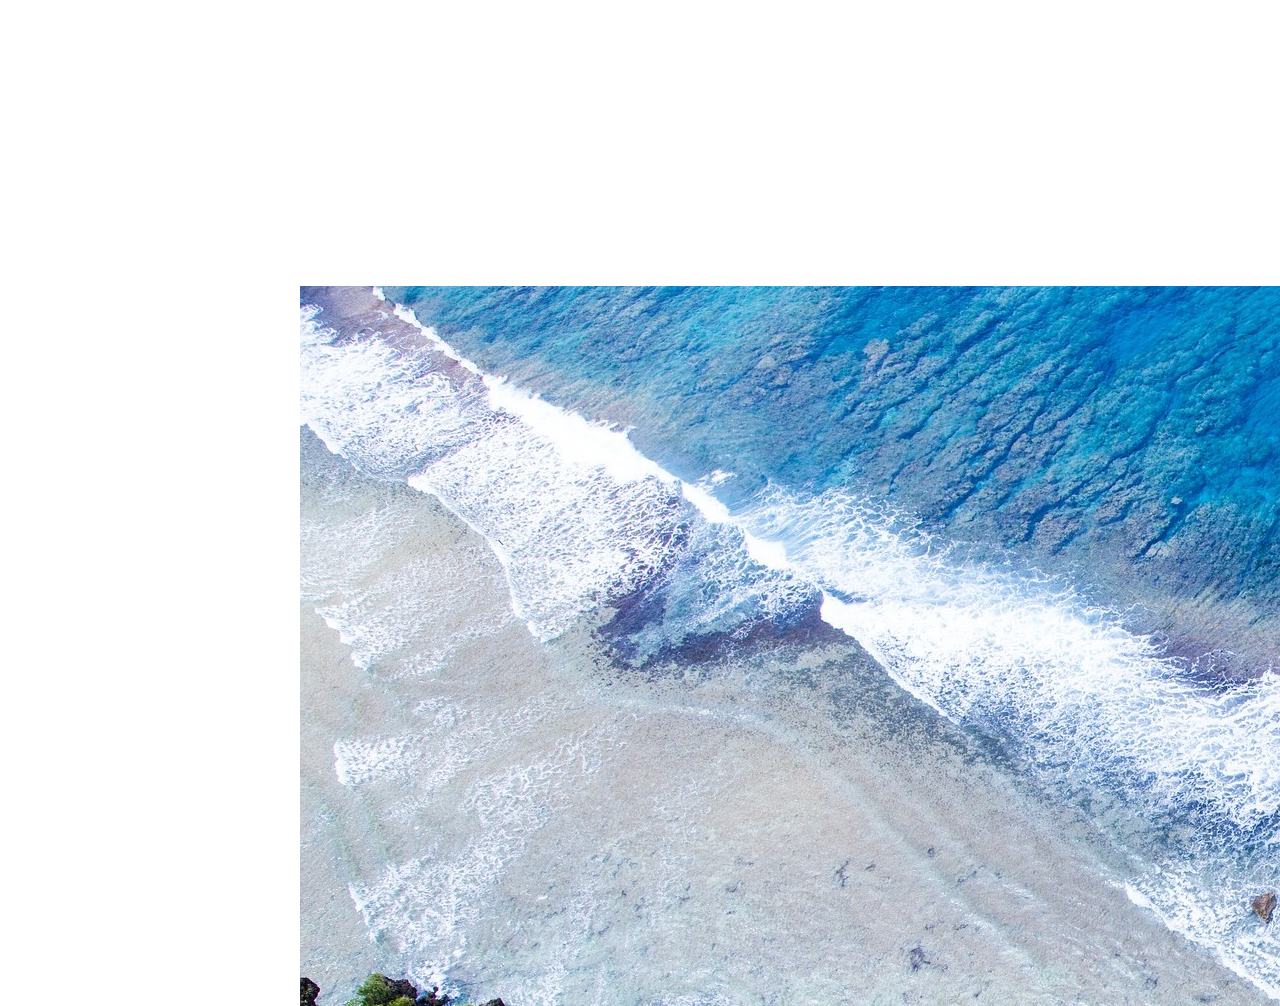
==== air/practice.html @ 09789e7e "Add files via upload" ====
<!DOCTYPE html>
<html lang="ko">
    <head>
        <link href="https://fonts.googleapis.com/css2?family=Noto+Sans+KR&display=swap" rel="stylesheet">
        <link rel="stylesheet" type="text/css" href="style.css">
    </head>
    <body>
        <div class="intro_sel">
            <div class="header">
                <!-- <div class="searchArea">
                    <form>
                        <input type="search" placeholder="Search">
                        <span>검색</span>
                    </form>
                </div> -->
                <ul class="nav">
                    <li><a href="#">HOME</a></li>
                    <li><a href="#">SERVICE</a></li>
                    <li><a href="#">MY PAGE</a></li>
                </ul>
            </div>
        </div>
    </body>
    <body>
        <div class="wrap">
            <div class="intro_bg">
            </div>
        </div>
    </body>
</html>
---- air/style.css ----
*{
    font-family: 'Noto Sans KR', sans-serif; /*폰트 css*/
    list-style: none; /*목록에 점 x*/
    text-decoration: none;
    border-collapse: collapse;
    margin: 0px;
    padding: 0px;
    color: black;
}

.intro_bg{
    background-image: url("img/back_img1.jpg");
    margin-top: 200px;
    margin-left : 300px;
    width: 1920px;
    height: 720px;
}

/* .searchArea{
    width: 300px;
    height: 40px;
    background-color: green;
    border-radius: 5px;
    margin-top: 24px;
}

.searchArea > form > input{
    border:none;
    width: 250px;
    height: 40px;
    padding-left:10px;
    background: rgba[0,0,0,0,0];
} */
.header{
    display:flex;
    width:1920px;
    margin: auto;
    /* background-color: skyblue; */
    height: 86px;
}

.nav{
    display:flex;
    width:100%;
    justify-content: flex-end;
    /* background-color: azure; */
    line-height: 86px;
}

.nav > li{
    margin-left: 100px;
}
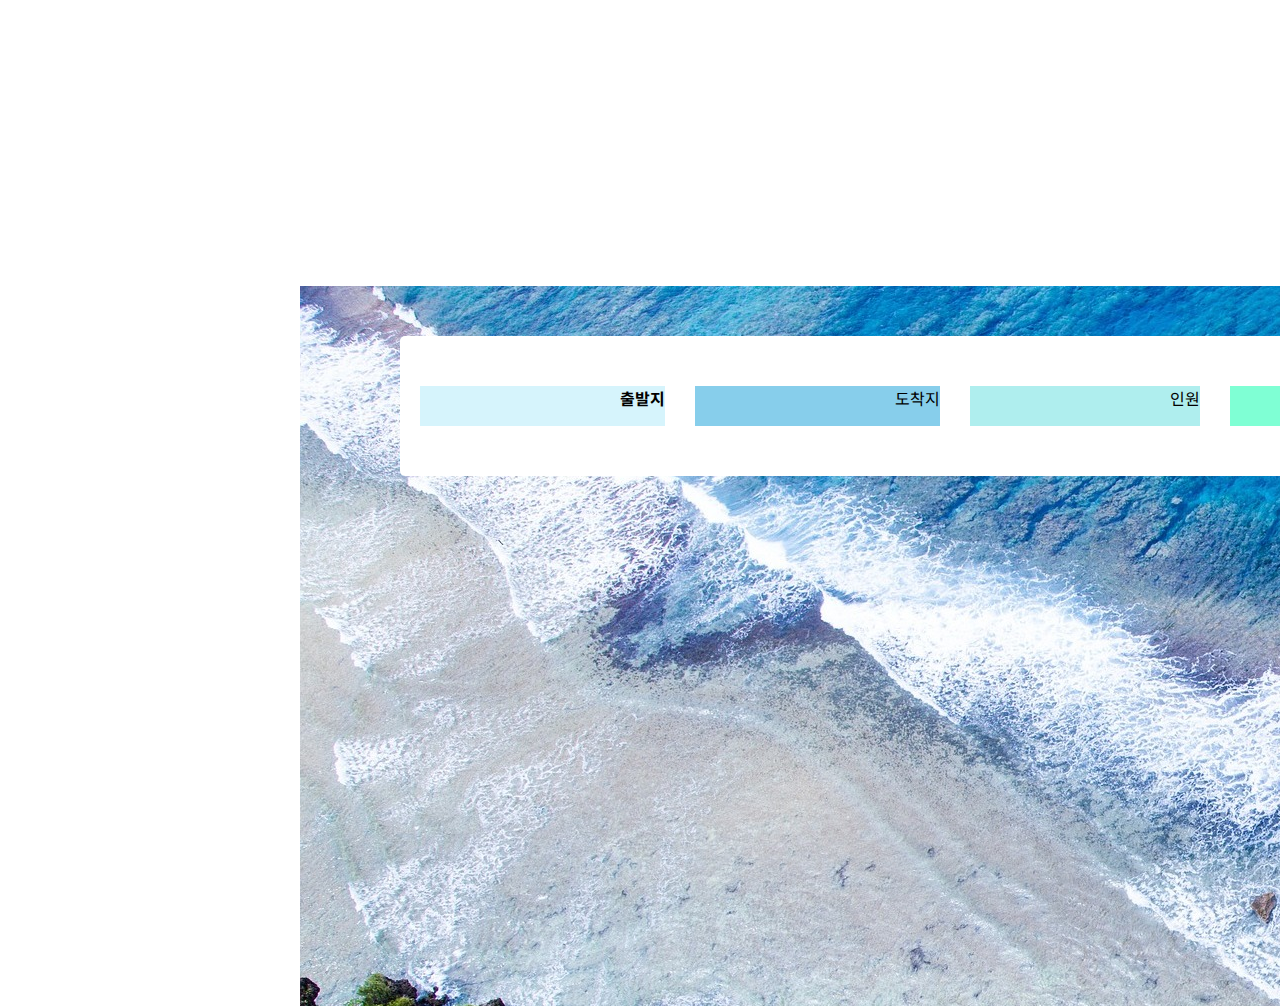
==== commit c2e73ff6: "Add files via upload" ====
--- a/air/practice.html
+++ b/air/practice.html
@@ -24,6 +24,12 @@
     <body>
         <div class="wrap">
             <div class="intro_bg">
+                <section class="iner">
+                    <div class="iner_start">출발지</div>
+                    <div class="iner_end">도착지</div>
+                    <div class="iner_p_n">인원</div>
+                    <div class="iner_callen">달력</div>
+                </section>
             </div>
         </div>
     </body>
--- a/air/style.css
+++ b/air/style.css
@@ -6,6 +6,7 @@
     margin: 0px;
     padding: 0px;
     color: black;
+    overflow:hidden;
 }
 
 .intro_bg{
@@ -49,4 +50,50 @@
 
 .nav > li{
     margin-left: 100px;
+}
+
+.iner{
+    background-color:rgb(255, 255, 255);
+    display:flex;
+    width:1080px;
+    height:140px;
+    margin-top:50px;
+    margin-left:100px;
+    border-radius: 5px;
+    justify-content: center;
+}
+
+.iner > .iner_start{
+    background-color: rgb(214, 244, 252);
+    height: 40px;
+    margin-top:50px;
+    margin-left:20px;
+    margin-right:30px;
+    padding-left:200px;
+    font-weight: bold;
+}
+
+.iner > .iner_end{
+    background-color: skyblue;
+    height: 40px;
+    margin-top:50px;
+    margin-right:30px;
+    padding-left:200px;
+}
+
+.iner > .iner_p_n{
+    background-color: paleturquoise;
+    height: 40px;
+    margin-top:50px;
+    margin-right:30px;
+    padding-left:200px;
+}
+
+.iner > .iner_callen{
+    background-color: aquamarine;
+    height: 40px;
+    margin-top:50px;
+    margin-right:20px;
+    padding-left:200px;
+    font-weight: bold;
 }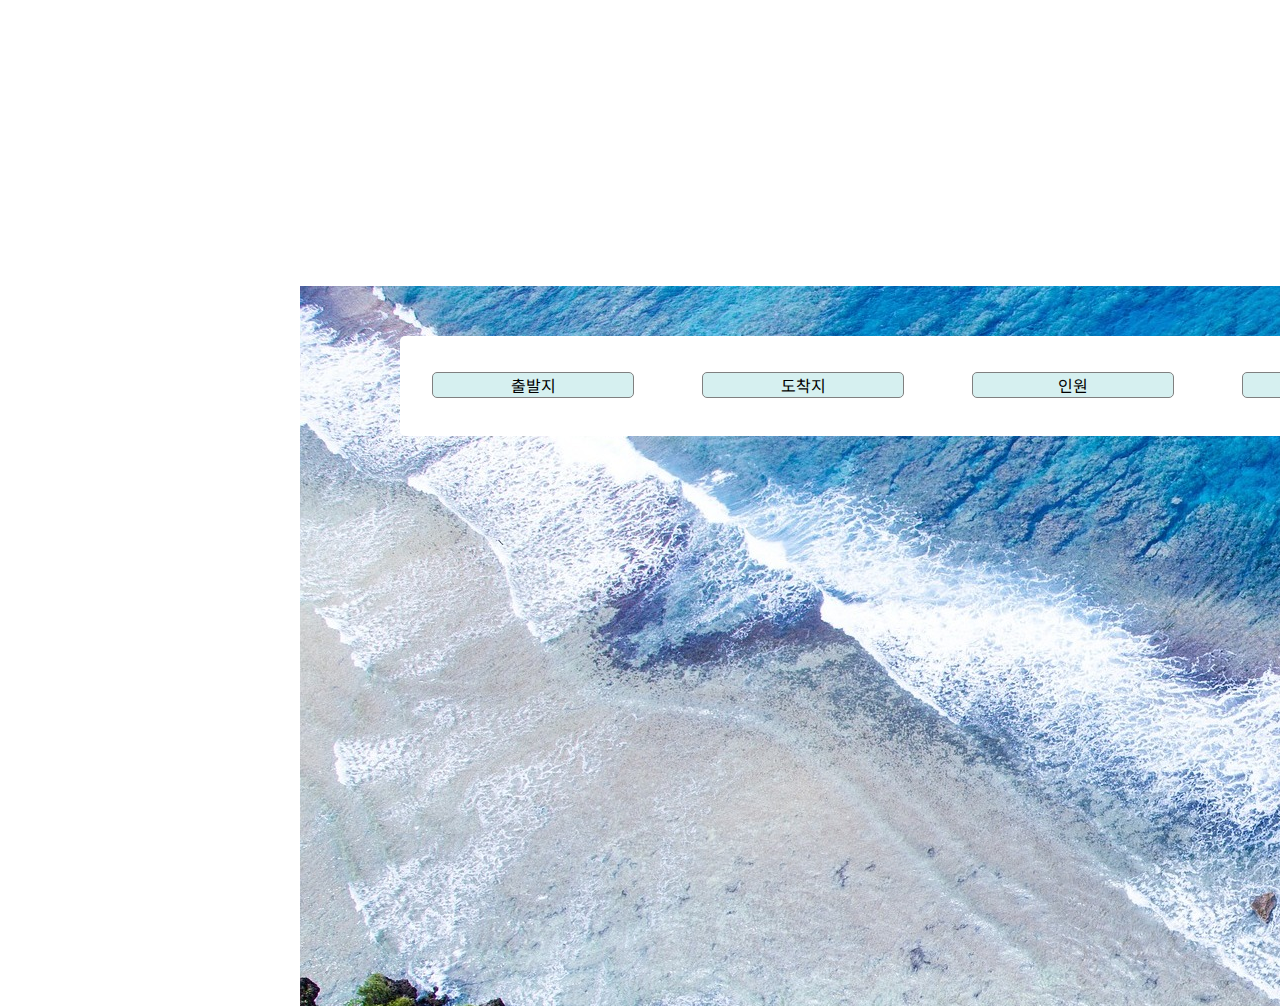
==== commit b1a853b1: "Add files via upload" ====
--- a/air/practice.html
+++ b/air/practice.html
@@ -24,12 +24,12 @@
     <body>
         <div class="wrap">
             <div class="intro_bg">
-                <section class="iner">
-                    <div class="iner_start">출발지</div>
-                    <div class="iner_end">도착지</div>
-                    <div class="iner_p_n">인원</div>
-                    <div class="iner_callen">달력</div>
-                </section>
+                <ul class="iner">
+                    <li><div class="iner_start"><a href="#">출발지</a></div></li>
+                    <li><div class="iner_start"><a href="#">도착지</a></div></li>
+                    <li><div class="iner_start"><a href="#">인원</a></div></li>
+                    <li><div class="iner_start"><a href="#">달력</a></div></li>
+                </ul>
             </div>
         </div>
     </body>
--- a/air/style.css
+++ b/air/style.css
@@ -53,47 +53,25 @@
 }
 
 .iner{
-    background-color:rgb(255, 255, 255);
     display:flex;
     width:1080px;
-    height:140px;
+    height:100px;
     margin-top:50px;
     margin-left:100px;
     border-radius: 5px;
-    justify-content: center;
 }
 
-.iner > .iner_start{
-    background-color: rgb(214, 244, 252);
-    height: 40px;
-    margin-top:50px;
-    margin-left:20px;
-    margin-right:30px;
-    padding-left:200px;
-    font-weight: bold;
+.iner > li > div{
+    border-radius: 5px;
+    background-color: rgb(214, 240, 240);
+    border: 1px solid gray;
+    width: 200px;
+    text-align: center;
+    margin-top:36px;
+    margin-left:32px;
 }
 
-.iner > .iner_end{
-    background-color: skyblue;
-    height: 40px;
-    margin-top:50px;
-    margin-right:30px;
-    padding-left:200px;
-}
-
-.iner > .iner_p_n{
-    background-color: paleturquoise;
-    height: 40px;
-    margin-top:50px;
-    margin-right:30px;
-    padding-left:200px;
-}
-
-.iner > .iner_callen{
-    background-color: aquamarine;
-    height: 40px;
-    margin-top:50px;
-    margin-right:20px;
-    padding-left:200px;
-    font-weight: bold;
+.iner > li{
+    flex : 1;
+    background-color: rgb(255, 255, 255);
 }